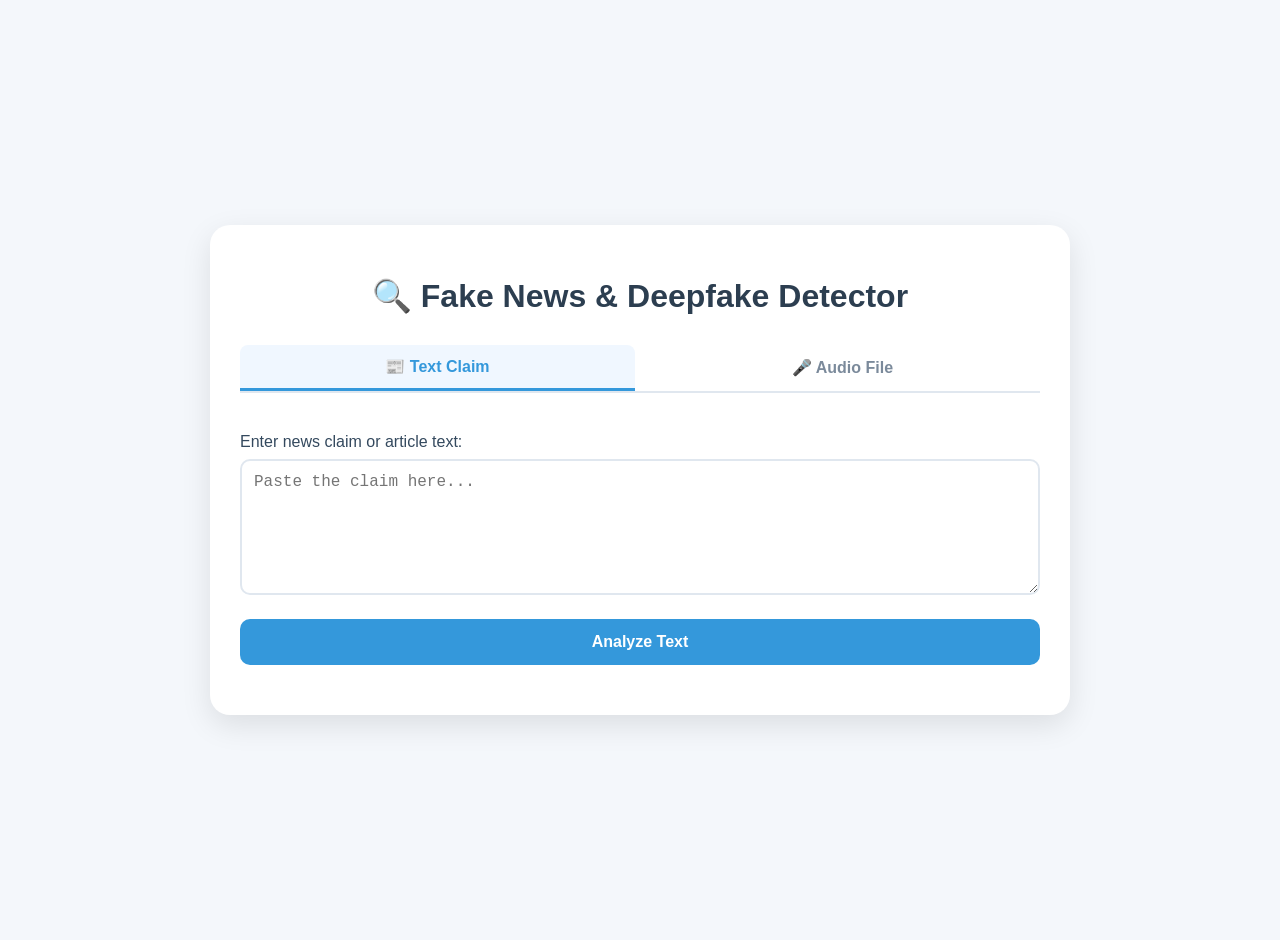
==== code/frontend/index.html @ bc5b4bad "working prototype" ====
<!DOCTYPE html>
<html lang="en">
<head>
    <meta charset="UTF-8">
    <meta name="viewport" content="width=device-width, initial-scale=1.0">
    <title>Fake News & Deepfake Detector</title>
    <style>
        body {
            font-family: 'Segoe UI', Tahoma, Geneva, Verdana, sans-serif;
            background: #f4f7fb;
            margin: 0;
            padding: 20px;
            display: flex;
            justify-content: center;
            align-items: center;
            min-height: 100vh;
        }
        .container {
            max-width: 800px;
            width: 100%;
            background: white;
            border-radius: 20px;
            box-shadow: 0 10px 30px rgba(0,0,0,0.1);
            padding: 30px;
        }
        h1 {
            text-align: center;
            color: #2c3e50;
            margin-bottom: 30px;
        }
        .tabs {
            display: flex;
            gap: 10px;
            margin-bottom: 20px;
            border-bottom: 2px solid #e0e7ef;
        }
        .tab {
            padding: 12px 24px;
            cursor: pointer;
            border: none;
            background: none;
            font-size: 16px;
            font-weight: 600;
            color: #7b8a9b;
            transition: all 0.2s;
            border-radius: 8px 8px 0 0;
        }
        .tab.active {
            color: #3498db;
            border-bottom: 3px solid #3498db;
            background: #f0f7ff;
        }
        .tab-content {
            display: none;
            padding: 20px 0;
        }
        .tab-content.active {
            display: block;
        }
        .form-group {
            margin-bottom: 20px;
        }
        label {
            display: block;
            margin-bottom: 8px;
            font-weight: 500;
            color: #34495e;
        }
        textarea, input[type="file"] {
            width: 100%;
            padding: 12px;
            border: 2px solid #e0e7ef;
            border-radius: 10px;
            font-size: 16px;
            transition: border 0.2s;
            box-sizing: border-box;
        }
        textarea:focus, input[type="file"]:focus {
            outline: none;
            border-color: #3498db;
        }
        button {
            background: #3498db;
            color: white;
            border: none;
            padding: 14px 28px;
            font-size: 16px;
            font-weight: 600;
            border-radius: 10px;
            cursor: pointer;
            transition: background 0.2s;
            width: 100%;
        }
        button:hover {
            background: #2980b9;
        }
        .result {
            margin-top: 30px;
            padding: 20px;
            border-radius: 15px;
            background: #f8fafd;
            border-left: 5px solid #3498db;
            display: none;
        }
        .result.real {
            border-left-color: #27ae60;
        }
        .result.fake {
            border-left-color: #e74c3c;
        }
        .result h3 {
            margin-top: 0;
            color: #2c3e50;
        }
        .result p {
            margin: 8px 0;
        }
        .probability-bar {
            height: 20px;
            background: #ecf0f1;
            border-radius: 10px;
            overflow: hidden;
            margin: 10px 0;
        }
        .bar-fill {
            height: 100%;
            width: 0%;
            transition: width 0.5s;
        }
        .bar-fill.real {
            background: #27ae60;
        }
        .bar-fill.fake {
            background: #e74c3c;
        }
        .detail-item {
            display: flex;
            justify-content: space-between;
            margin-bottom: 5px;
        }
        .loader {
            border: 4px solid #f3f3f3;
            border-top: 4px solid #3498db;
            border-radius: 50%;
            width: 40px;
            height: 40px;
            animation: spin 1s linear infinite;
            margin: 20px auto;
            display: none;
        }
        @keyframes spin {
            0% { transform: rotate(0deg); }
            100% { transform: rotate(360deg); }
        }
        .error {
            color: #e74c3c;
            font-weight: 500;
            margin-top: 10px;
        }
    </style>
</head>
<body>
    <div class="container">
        <h1>🔍 Fake News & Deepfake Detector</h1>
        
        <div class="tabs">
            <button class="tab active" onclick="switchTab('text')">📰 Text Claim</button>
            <button class="tab" onclick="switchTab('audio')">🎤 Audio File</button>
        </div>

        <!-- Text Tab -->
        <div id="text-tab" class="tab-content active">
            <div class="form-group">
                <label for="claim-text">Enter news claim or article text:</label>
                <textarea id="claim-text" rows="6" placeholder="Paste the claim here..."></textarea>
            </div>
            <button onclick="analyzeText()">Analyze Text</button>
        </div>

        <!-- Audio Tab -->
        <div id="audio-tab" class="tab-content">
            <div class="form-group">
                <label for="audio-file">Upload audio file (WAV, MP3, FLAC, M4A, OGG):</label>
                <input type="file" id="audio-file" accept=".wav,.mp3,.flac,.m4a,.ogg">
            </div>
            <button onclick="analyzeAudio()">Analyze Audio</button>
        </div>

        <!-- Loader -->
        <div class="loader" id="loader"></div>

        <!-- Result Display -->
        <div class="result" id="result">
            <h3 id="result-title">Result</h3>
            <div id="result-content"></div>
        </div>
    </div>

    <script>
        function switchTab(tab) {
            document.querySelectorAll('.tab').forEach(t => t.classList.remove('active'));
            document.querySelectorAll('.tab-content').forEach(c => c.classList.remove('active'));
            
            if (tab === 'text') {
                document.querySelector('.tab:nth-child(1)').classList.add('active');
                document.getElementById('text-tab').classList.add('active');
            } else {
                document.querySelector('.tab:nth-child(2)').classList.add('active');
                document.getElementById('audio-tab').classList.add('active');
            }
            
            // Hide previous result
            document.getElementById('result').style.display = 'none';
        }

        function showLoader(show) {
            document.getElementById('loader').style.display = show ? 'block' : 'none';
        }

        function displayResult(data, type) {
            const resultDiv = document.getElementById('result');
            const title = document.getElementById('result-title');
            const content = document.getElementById('result-content');
            
            resultDiv.className = 'result';
            if (type === 'text') {
                const isReal = data.label.includes('REAL');
                resultDiv.classList.add(isReal ? 'real' : 'fake');
                title.innerText = isReal ? '✅ Real News' : '❌ Fake News';
                
                let detailsHtml = `
                    <p><strong>Probability (Real):</strong> ${(data.probability_real * 100).toFixed(1)}%</p>
                    <p><strong>Probability (Fake):</strong> ${(data.probability_fake * 100).toFixed(1)}%</p>
                    <div class="probability-bar">
                        <div class="bar-fill ${isReal ? 'real' : 'fake'}" style="width: ${(data.probability_real * 100)}%"></div>
                    </div>
                    <p><strong>Evidence found:</strong> ${data.evidence_found ? 'Yes' : 'No'}</p>
                    <p><strong>Reasoning:</strong> ${data.reasoning}</p>
                    <h4>Agent Scores:</h4>
                    <div class="detail-item"><span>BiLSTM:</span> <span>${(data.details.bilstm * 100).toFixed(1)}%</span></div>
                    <div class="detail-item"><span>FactCheck:</span> <span>${(data.details.factcheck * 100).toFixed(1)}%</span></div>
                    <div class="detail-item"><span>NewsAPI:</span> <span>${(data.details.newsapi * 100).toFixed(1)}%</span></div>
                    <div class="detail-item"><span>GNews:</span> <span>${(data.details.gnews * 100).toFixed(1)}%</span></div>
                    <div class="detail-item"><span>LLM:</span> <span>${(data.details.llm * 100).toFixed(1)}%</span></div>
                `;
                content.innerHTML = detailsHtml;
            } else {
                // Audio result
                const isFake = data.label.includes('FAKE');
                resultDiv.classList.add(isFake ? 'fake' : 'real');
                title.innerText = isFake ? '🔴 Fake / Synthetic Audio' : '🟢 Real Human Voice';
                
                let detailsHtml = `
                    <p><strong>Score:</strong> ${data.score.toFixed(4)} (0=real, 1=fake)</p>
                    <p><strong>Confidence:</strong> ${(data.confidence * 100).toFixed(1)}%</p>
                    <div class="probability-bar">
                        <div class="bar-fill ${isFake ? 'fake' : 'real'}" style="width: ${data.confidence * 100}%"></div>
                    </div>
                `;
                content.innerHTML = detailsHtml;
            }
            
            resultDiv.style.display = 'block';
        }

        function showError(message) {
            const resultDiv = document.getElementById('result');
            const title = document.getElementById('result-title');
            const content = document.getElementById('result-content');
            
            resultDiv.className = 'result';
            title.innerText = '⚠️ Error';
            content.innerHTML = `<p class="error">${message}</p>`;
            resultDiv.style.display = 'block';
        }

        async function analyzeText() {
            const text = document.getElementById('claim-text').value.trim();
            if (!text) {
                alert('Please enter some text.');
                return;
            }

            showLoader(true);
            document.getElementById('result').style.display = 'none';

            try {
                const response = await fetch('/predict/text', {
                    method: 'POST',
                    headers: { 'Content-Type': 'application/json' },
                    body: JSON.stringify({ text })
                });
                
                if (!response.ok) {
                    const error = await response.json();
                    throw new Error(error.detail || 'Server error');
                }
                
                const data = await response.json();
                displayResult(data, 'text');
            } catch (err) {
                showError(err.message);
            } finally {
                showLoader(false);
            }
        }

        async function analyzeAudio() {
            const fileInput = document.getElementById('audio-file');
            const file = fileInput.files[0];
            if (!file) {
                alert('Please select an audio file.');
                return;
            }

            const formData = new FormData();
            formData.append('file', file);

            showLoader(true);
            document.getElementById('result').style.display = 'none';

            try {
                const response = await fetch('/predict/audio', {
                    method: 'POST',
                    body: formData
                });
                
                if (!response.ok) {
                    const error = await response.json();
                    throw new Error(error.detail || 'Server error');
                }
                
                const data = await response.json();
                displayResult(data, 'audio');
            } catch (err) {
                showError(err.message);
            } finally {
                showLoader(false);
            }
        }
    </script>
</body>
</html>
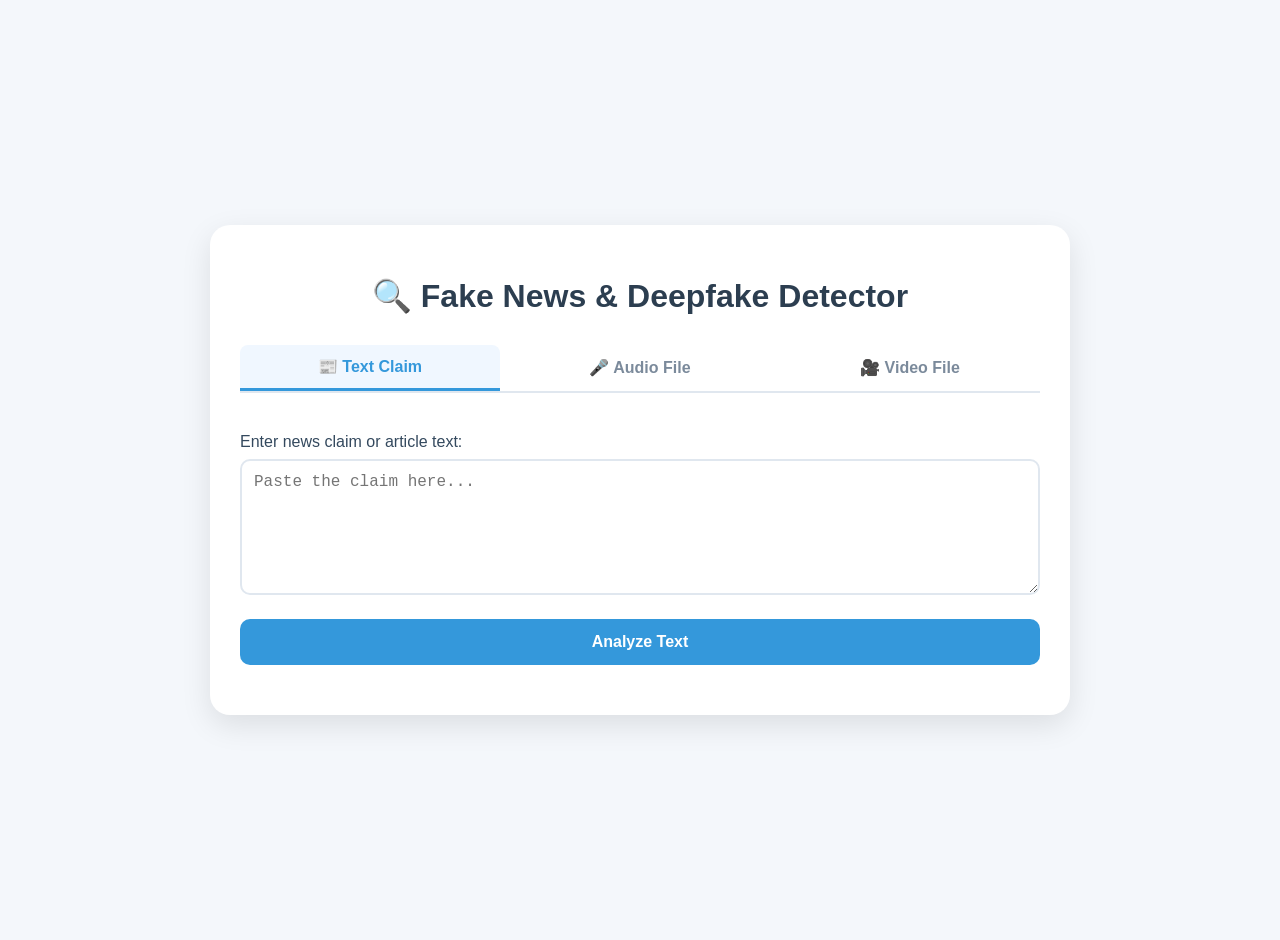
==== commit 2ce48430: "working" ====
--- a/code/frontend/index.html
+++ b/code/frontend/index.html
@@ -166,6 +166,7 @@
         <div class="tabs">
             <button class="tab active" onclick="switchTab('text')">📰 Text Claim</button>
             <button class="tab" onclick="switchTab('audio')">🎤 Audio File</button>
+            <button class="tab" onclick="switchTab('video')">🎥 Video File</button>
         </div>
 
         <!-- Text Tab -->
@@ -186,6 +187,15 @@
             <button onclick="analyzeAudio()">Analyze Audio</button>
         </div>
 
+        <!-- Video Tab -->
+        <div id="video-tab" class="tab-content">
+            <div class="form-group">
+                <label for="video-file">Upload video file (MP4, AVI, MOV, MKV):</label>
+                <input type="file" id="video-file" accept=".mp4,.avi,.mov,.mkv,.webm">
+            </div>
+            <button onclick="analyzeVideo()">Analyze Video</button>
+        </div>
+
         <!-- Loader -->
         <div class="loader" id="loader"></div>
 
@@ -204,9 +214,12 @@
             if (tab === 'text') {
                 document.querySelector('.tab:nth-child(1)').classList.add('active');
                 document.getElementById('text-tab').classList.add('active');
-            } else {
+            } else if (tab === 'audio') {
                 document.querySelector('.tab:nth-child(2)').classList.add('active');
                 document.getElementById('audio-tab').classList.add('active');
+            } else {
+                document.querySelector('.tab:nth-child(3)').classList.add('active');
+                document.getElementById('video-tab').classList.add('active');
             }
             
             // Hide previous result
@@ -244,7 +257,7 @@
                     <div class="detail-item"><span>LLM:</span> <span>${(data.details.llm * 100).toFixed(1)}%</span></div>
                 `;
                 content.innerHTML = detailsHtml;
-            } else {
+            } else if (type === 'audio') {
                 // Audio result
                 const isFake = data.label.includes('FAKE');
                 resultDiv.classList.add(isFake ? 'fake' : 'real');
@@ -258,6 +271,27 @@
                     </div>
                 `;
                 content.innerHTML = detailsHtml;
+            } else {
+                // Video result
+                const isFake = data.label.includes('FAKE');
+                resultDiv.classList.add(isFake ? 'fake' : 'real');
+                title.innerText = isFake ? '🔴 Fake / Synthetic Video' : (data.label.includes('UNABLE') ? '⚠️ Analysis Error' : '🟢 Real Human Video');
+                
+                if (data.label.includes('UNABLE')) {
+                    content.innerHTML = `<p>${data.details.message}</p>`;
+                } else {
+                    let detailsHtml = `
+                        <p><strong>Verdict:</strong> ${data.label}</p>
+                        <p><strong>Deepfake Probability:</strong> ${(data.score * 100).toFixed(1)}%</p>
+                        <div class="probability-bar">
+                            <div class="bar-fill ${isFake ? 'fake' : 'real'}" style="width: ${data.score * 100}%"></div>
+                        </div>
+                        <h4>Frame Analysis:</h4>
+                        <div class="detail-item"><span>Total Frames Scanned:</span> <span>${data.details.frames_analyzed}</span></div>
+                        <div class="detail-item"><span>Frames Flagged as Fake:</span> <span>${data.details.fake_frames} (${data.details.fake_percentage.toFixed(1)}%)</span></div>
+                    `;
+                    content.innerHTML = detailsHtml;
+                }
             }
             
             resultDiv.style.display = 'block';
@@ -338,6 +372,40 @@
                 showLoader(false);
             }
         }
+
+        async function analyzeVideo() {
+            const fileInput = document.getElementById('video-file');
+            const file = fileInput.files[0];
+            if (!file) {
+                alert('Please select a video file.');
+                return;
+            }
+
+            const formData = new FormData();
+            formData.append('file', file);
+
+            showLoader(true);
+            document.getElementById('result').style.display = 'none';
+
+            try {
+                const response = await fetch('/predict/video', {
+                    method: 'POST',
+                    body: formData
+                });
+                
+                if (!response.ok) {
+                    const error = await response.json();
+                    throw new Error(error.detail || 'Server error');
+                }
+                
+                const data = await response.json();
+                displayResult(data, 'video');
+            } catch (err) {
+                showError(err.message);
+            } finally {
+                showLoader(false);
+            }
+        }
     </script>
 </body>
 </html>
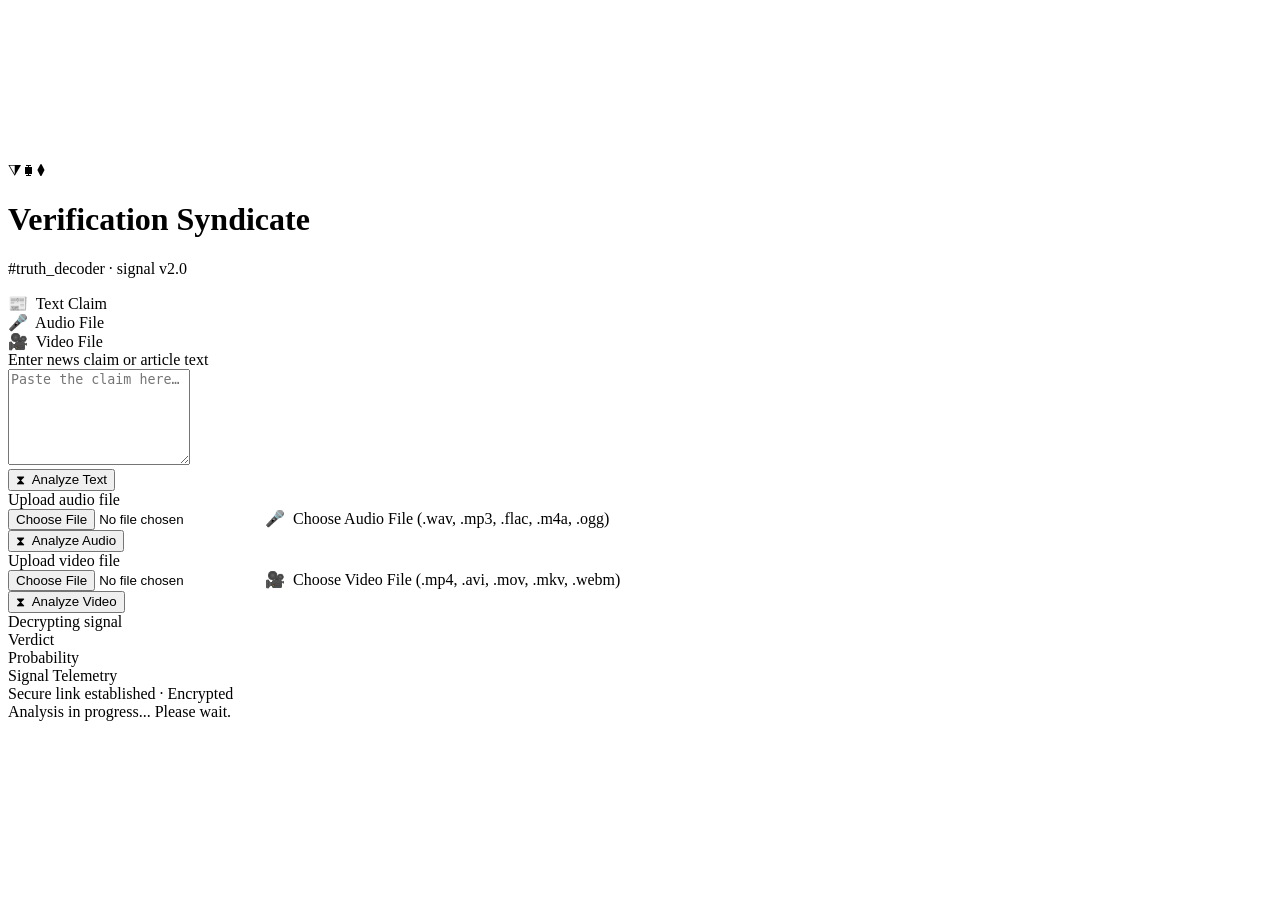
==== commit 16967ef9: "commit" ====
--- a/code/frontend/index.html
+++ b/code/frontend/index.html
@@ -3,409 +3,156 @@
 <head>
     <meta charset="UTF-8">
     <meta name="viewport" content="width=device-width, initial-scale=1.0">
-    <title>Fake News & Deepfake Detector</title>
-    <style>
-        body {
-            font-family: 'Segoe UI', Tahoma, Geneva, Verdana, sans-serif;
-            background: #f4f7fb;
-            margin: 0;
-            padding: 20px;
-            display: flex;
-            justify-content: center;
-            align-items: center;
-            min-height: 100vh;
-        }
-        .container {
-            max-width: 800px;
-            width: 100%;
-            background: white;
-            border-radius: 20px;
-            box-shadow: 0 10px 30px rgba(0,0,0,0.1);
-            padding: 30px;
-        }
-        h1 {
-            text-align: center;
-            color: #2c3e50;
-            margin-bottom: 30px;
-        }
-        .tabs {
-            display: flex;
-            gap: 10px;
-            margin-bottom: 20px;
-            border-bottom: 2px solid #e0e7ef;
-        }
-        .tab {
-            padding: 12px 24px;
-            cursor: pointer;
-            border: none;
-            background: none;
-            font-size: 16px;
-            font-weight: 600;
-            color: #7b8a9b;
-            transition: all 0.2s;
-            border-radius: 8px 8px 0 0;
-        }
-        .tab.active {
-            color: #3498db;
-            border-bottom: 3px solid #3498db;
-            background: #f0f7ff;
-        }
-        .tab-content {
-            display: none;
-            padding: 20px 0;
-        }
-        .tab-content.active {
-            display: block;
-        }
-        .form-group {
-            margin-bottom: 20px;
-        }
-        label {
-            display: block;
-            margin-bottom: 8px;
-            font-weight: 500;
-            color: #34495e;
-        }
-        textarea, input[type="file"] {
-            width: 100%;
-            padding: 12px;
-            border: 2px solid #e0e7ef;
-            border-radius: 10px;
-            font-size: 16px;
-            transition: border 0.2s;
-            box-sizing: border-box;
-        }
-        textarea:focus, input[type="file"]:focus {
-            outline: none;
-            border-color: #3498db;
-        }
-        button {
-            background: #3498db;
-            color: white;
-            border: none;
-            padding: 14px 28px;
-            font-size: 16px;
-            font-weight: 600;
-            border-radius: 10px;
-            cursor: pointer;
-            transition: background 0.2s;
-            width: 100%;
-        }
-        button:hover {
-            background: #2980b9;
-        }
-        .result {
-            margin-top: 30px;
-            padding: 20px;
-            border-radius: 15px;
-            background: #f8fafd;
-            border-left: 5px solid #3498db;
-            display: none;
-        }
-        .result.real {
-            border-left-color: #27ae60;
-        }
-        .result.fake {
-            border-left-color: #e74c3c;
-        }
-        .result h3 {
-            margin-top: 0;
-            color: #2c3e50;
-        }
-        .result p {
-            margin: 8px 0;
-        }
-        .probability-bar {
-            height: 20px;
-            background: #ecf0f1;
-            border-radius: 10px;
-            overflow: hidden;
-            margin: 10px 0;
-        }
-        .bar-fill {
-            height: 100%;
-            width: 0%;
-            transition: width 0.5s;
-        }
-        .bar-fill.real {
-            background: #27ae60;
-        }
-        .bar-fill.fake {
-            background: #e74c3c;
-        }
-        .detail-item {
-            display: flex;
-            justify-content: space-between;
-            margin-bottom: 5px;
-        }
-        .loader {
-            border: 4px solid #f3f3f3;
-            border-top: 4px solid #3498db;
-            border-radius: 50%;
-            width: 40px;
-            height: 40px;
-            animation: spin 1s linear infinite;
-            margin: 20px auto;
-            display: none;
-        }
-        @keyframes spin {
-            0% { transform: rotate(0deg); }
-            100% { transform: rotate(360deg); }
-        }
-        .error {
-            color: #e74c3c;
-            font-weight: 500;
-            margin-top: 10px;
-        }
-    </style>
+    <title>Verification Syndicate</title>
+    <link rel="preconnect" href="https://fonts.googleapis.com">
+    <link href="https://fonts.googleapis.com/css2?family=Space+Mono:ital,wght@0,400;0,700;1,400&family=Syne:wght@400;500;600;700;800&display=swap" rel="stylesheet">
+    <link rel="stylesheet" href="/static/style.css">
 </head>
 <body>
-    <div class="container">
-        <h1>🔍 Fake News & Deepfake Detector</h1>
-        
+
+<canvas id="matrix-canvas"></canvas>
+<div class="scanline"></div>
+<div class="glitch-panel"></div>
+
+<div class="container page-enter">
+
+    <!-- HEADER -->
+    <div class="card-header">
+        <div class="header">
+            <div class="logo-wrap">
+                <span class="logo-glyph">⧩</span>
+                <span class="logo-glyph">⧯</span>
+                <span class="logo-glyph">⧫</span>
+            </div>
+            <h1>Verification Syndicate</h1>
+            <p class="subtitle">
+                <span class="subtitle-dot"></span>
+                #truth_decoder · signal v2.0
+            </p>
+        </div>
+    </div>
+
+    <!-- BODY -->
+    <div class="card-body">
+
+        <!-- Error box -->
+        <div class="error-box" id="errorBox"></div>
+
+        <!-- Tabs -->
         <div class="tabs">
-            <button class="tab active" onclick="switchTab('text')">📰 Text Claim</button>
-            <button class="tab" onclick="switchTab('audio')">🎤 Audio File</button>
-            <button class="tab" onclick="switchTab('video')">🎥 Video File</button>
+            <div class="tab active" onclick="switchTab('text')">📰 &nbsp;Text Claim</div>
+            <div class="tab" onclick="switchTab('audio')">🎤 &nbsp;Audio File</div>
+            <div class="tab" onclick="switchTab('video')">🎥 &nbsp;Video File</div>
         </div>
 
         <!-- Text Tab -->
         <div id="text-tab" class="tab-content active">
-            <div class="form-group">
-                <label for="claim-text">Enter news claim or article text:</label>
-                <textarea id="claim-text" rows="6" placeholder="Paste the claim here..."></textarea>
+            <div class="input-group">
+                <div class="field-label">Enter news claim or article text</div>
+                <textarea id="claim-text" rows="6" placeholder="Paste the claim here…"></textarea>
             </div>
-            <button onclick="analyzeText()">Analyze Text</button>
+            <button class="btn btn-primary" onclick="analyzeText()">⧗ &nbsp;Analyze Text</button>
         </div>
 
         <!-- Audio Tab -->
         <div id="audio-tab" class="tab-content">
-            <div class="form-group">
-                <label for="audio-file">Upload audio file (WAV, MP3, FLAC, M4A, OGG):</label>
-                <input type="file" id="audio-file" accept=".wav,.mp3,.flac,.m4a,.ogg">
+            <div class="input-group">
+                <div class="field-label">Upload audio file</div>
+                <div class="file-input-wrapper">
+                    <input type="file" id="audio-file" accept=".wav,.mp3,.flac,.m4a,.ogg" onchange="updateFileLabel('audio-file','audio-file-label')">
+                    <label for="audio-file" class="styled-file-label" id="audio-file-label">🎤 &nbsp;Choose Audio File (.wav, .mp3, .flac, .m4a, .ogg)</label>
+                </div>
             </div>
-            <button onclick="analyzeAudio()">Analyze Audio</button>
+            <div id="audio-preview-container" style="display: none; margin-bottom: 24px; text-align: center; border: 1px dashed rgba(0,240,180,0.22); border-radius: var(--r-md); padding: 20px; background: rgba(0, 240, 180, 0.04);">
+                <div class="field-label" style="justify-content: center;">Audio Preview</div>
+                <div class="custom-audio-player">
+                    <button class="audio-play-btn" id="audio-play-btn">▶</button>
+                    <div class="audio-track-container" id="audio-track">
+                        <div class="audio-progress" id="audio-progress"></div>
+                    </div>
+                    <div class="audio-time-display" id="audio-time">0:00 / 0:00</div>
+                    <audio id="audio-preview" style="display:none;"></audio>
+                </div>
+                <button class="remove-media-btn" onclick="clearFile('audio')">⨯ Remove Audio</button>
+            </div>
+            <button class="btn btn-primary" onclick="analyzeAudio()">⧗ &nbsp;Analyze Audio</button>
         </div>
 
         <!-- Video Tab -->
         <div id="video-tab" class="tab-content">
-            <div class="form-group">
-                <label for="video-file">Upload video file (MP4, AVI, MOV, MKV):</label>
-                <input type="file" id="video-file" accept=".mp4,.avi,.mov,.mkv,.webm">
+            <div class="input-group">
+                <div class="field-label">Upload video file</div>
+                <div class="file-input-wrapper">
+                    <input type="file" id="video-file" accept=".mp4,.avi,.mov,.mkv,.webm" onchange="updateFileLabel('video-file','video-file-label')">
+                    <label for="video-file" class="styled-file-label" id="video-file-label">🎥 &nbsp;Choose Video File (.mp4, .avi, .mov, .mkv, .webm)</label>
+                </div>
             </div>
-            <button onclick="analyzeVideo()">Analyze Video</button>
+            <div id="video-preview-container" style="display: none; margin-bottom: 24px; text-align: center; border: 1px dashed rgba(0,240,180,0.22); border-radius: var(--r-md); padding: 16px; background: rgba(0, 240, 180, 0.04);">
+                <div class="field-label" style="justify-content: center;">Video Preview</div>
+                <video id="video-preview" controls style="max-width: 100%; max-height: 300px; border-radius: var(--r-sm); outline: none; border: 1px solid rgba(0,240,180,0.2);"></video>
+                <br>
+                <button class="remove-media-btn" onclick="clearFile('video')">⨯ Remove Video</button>
+            </div>
+            <button class="btn btn-primary" onclick="analyzeVideo()">⧗ &nbsp;Analyze Video</button>
         </div>
 
         <!-- Loader -->
-        <div class="loader" id="loader"></div>
+        <div class="loader" id="loader">
+            <div class="decrypt-grid">
+                <span></span><span></span><span></span><span></span><span></span>
+            </div>
+            <div class="loading-text">Decrypting signal<span class="cursor"></span></div>
+        </div>
 
         <!-- Result Display -->
         <div class="result" id="result">
-            <h3 id="result-title">Result</h3>
-            <div id="result-content"></div>
+            <div class="result-divider"></div>
+
+            <!-- Verdict -->
+            <div class="verdict-box" id="verdict-box">
+                <div class="verdict-eyebrow">Verdict</div>
+                <div class="verdict-label" id="result-title"></div>
+            </div>
+
+            <!-- Confidence bars -->
+            <div class="confidence" id="confidence-box">
+                <div class="confidence-header">
+                    <span class="confidence-label" id="conf-label">Probability</span>
+                    <span class="confidence-pct" id="conf-pct"></span>
+                </div>
+                <div class="confidence-bar">
+                    <div class="confidence-fill" id="conf-fill"></div>
+                </div>
+            </div>
+
+            <!-- Diagnostics / agent scores -->
+            <div class="diagnostics" id="diagnostics-box">
+                <div class="diag-header">Signal Telemetry</div>
+                <div id="diag-items"></div>
+            </div>
+
+            <!-- Reasoning / details -->
+            <div class="reasoning-box" id="reasoning-box" style="display:none;">
+                <span class="reasoning-label">Reasoning</span>
+                <span id="reasoning-text"></span>
+            </div>
+        </div>
+
+    </div><!-- /card-body -->
+
+    <!-- FOOTER STATUS -->
+    <div class="card-footer">
+        <div class="status">
+            <span class="pulse-dot"></span>
+            <span>Secure link established · Encrypted</span>
         </div>
     </div>
 
-    <script>
-        function switchTab(tab) {
-            document.querySelectorAll('.tab').forEach(t => t.classList.remove('active'));
-            document.querySelectorAll('.tab-content').forEach(c => c.classList.remove('active'));
-            
-            if (tab === 'text') {
-                document.querySelector('.tab:nth-child(1)').classList.add('active');
-                document.getElementById('text-tab').classList.add('active');
-            } else if (tab === 'audio') {
-                document.querySelector('.tab:nth-child(2)').classList.add('active');
-                document.getElementById('audio-tab').classList.add('active');
-            } else {
-                document.querySelector('.tab:nth-child(3)').classList.add('active');
-                document.getElementById('video-tab').classList.add('active');
-            }
-            
-            // Hide previous result
-            document.getElementById('result').style.display = 'none';
-        }
+</div><!-- /container -->
 
-        function showLoader(show) {
-            document.getElementById('loader').style.display = show ? 'block' : 'none';
-        }
+<!-- Toast Notification -->
+<div id="toast" class="toast">Analysis in progress... Please wait.</div>
 
-        function displayResult(data, type) {
-            const resultDiv = document.getElementById('result');
-            const title = document.getElementById('result-title');
-            const content = document.getElementById('result-content');
-            
-            resultDiv.className = 'result';
-            if (type === 'text') {
-                const isReal = data.label.includes('REAL');
-                resultDiv.classList.add(isReal ? 'real' : 'fake');
-                title.innerText = isReal ? '✅ Real News' : '❌ Fake News';
-                
-                let detailsHtml = `
-                    <p><strong>Probability (Real):</strong> ${(data.probability_real * 100).toFixed(1)}%</p>
-                    <p><strong>Probability (Fake):</strong> ${(data.probability_fake * 100).toFixed(1)}%</p>
-                    <div class="probability-bar">
-                        <div class="bar-fill ${isReal ? 'real' : 'fake'}" style="width: ${(data.probability_real * 100)}%"></div>
-                    </div>
-                    <p><strong>Evidence found:</strong> ${data.evidence_found ? 'Yes' : 'No'}</p>
-                    <p><strong>Reasoning:</strong> ${data.reasoning}</p>
-                    <h4>Agent Scores:</h4>
-                    <div class="detail-item"><span>BiLSTM:</span> <span>${(data.details.bilstm * 100).toFixed(1)}%</span></div>
-                    <div class="detail-item"><span>FactCheck:</span> <span>${(data.details.factcheck * 100).toFixed(1)}%</span></div>
-                    <div class="detail-item"><span>NewsAPI:</span> <span>${(data.details.newsapi * 100).toFixed(1)}%</span></div>
-                    <div class="detail-item"><span>GNews:</span> <span>${(data.details.gnews * 100).toFixed(1)}%</span></div>
-                    <div class="detail-item"><span>LLM:</span> <span>${(data.details.llm * 100).toFixed(1)}%</span></div>
-                `;
-                content.innerHTML = detailsHtml;
-            } else if (type === 'audio') {
-                // Audio result
-                const isFake = data.label.includes('FAKE');
-                resultDiv.classList.add(isFake ? 'fake' : 'real');
-                title.innerText = isFake ? '🔴 Fake / Synthetic Audio' : '🟢 Real Human Voice';
-                
-                let detailsHtml = `
-                    <p><strong>Score:</strong> ${data.score.toFixed(4)} (0=real, 1=fake)</p>
-                    <p><strong>Confidence:</strong> ${(data.confidence * 100).toFixed(1)}%</p>
-                    <div class="probability-bar">
-                        <div class="bar-fill ${isFake ? 'fake' : 'real'}" style="width: ${data.confidence * 100}%"></div>
-                    </div>
-                `;
-                content.innerHTML = detailsHtml;
-            } else {
-                // Video result
-                const isFake = data.label.includes('FAKE');
-                resultDiv.classList.add(isFake ? 'fake' : 'real');
-                title.innerText = isFake ? '🔴 Fake / Synthetic Video' : (data.label.includes('UNABLE') ? '⚠️ Analysis Error' : '🟢 Real Human Video');
-                
-                if (data.label.includes('UNABLE')) {
-                    content.innerHTML = `<p>${data.details.message}</p>`;
-                } else {
-                    let detailsHtml = `
-                        <p><strong>Verdict:</strong> ${data.label}</p>
-                        <p><strong>Deepfake Probability:</strong> ${(data.score * 100).toFixed(1)}%</p>
-                        <div class="probability-bar">
-                            <div class="bar-fill ${isFake ? 'fake' : 'real'}" style="width: ${data.score * 100}%"></div>
-                        </div>
-                        <h4>Frame Analysis:</h4>
-                        <div class="detail-item"><span>Total Frames Scanned:</span> <span>${data.details.frames_analyzed}</span></div>
-                        <div class="detail-item"><span>Frames Flagged as Fake:</span> <span>${data.details.fake_frames} (${data.details.fake_percentage.toFixed(1)}%)</span></div>
-                    `;
-                    content.innerHTML = detailsHtml;
-                }
-            }
-            
-            resultDiv.style.display = 'block';
-        }
-
-        function showError(message) {
-            const resultDiv = document.getElementById('result');
-            const title = document.getElementById('result-title');
-            const content = document.getElementById('result-content');
-            
-            resultDiv.className = 'result';
-            title.innerText = '⚠️ Error';
-            content.innerHTML = `<p class="error">${message}</p>`;
-            resultDiv.style.display = 'block';
-        }
-
-        async function analyzeText() {
-            const text = document.getElementById('claim-text').value.trim();
-            if (!text) {
-                alert('Please enter some text.');
-                return;
-            }
-
-            showLoader(true);
-            document.getElementById('result').style.display = 'none';
-
-            try {
-                const response = await fetch('/predict/text', {
-                    method: 'POST',
-                    headers: { 'Content-Type': 'application/json' },
-                    body: JSON.stringify({ text })
-                });
-                
-                if (!response.ok) {
-                    const error = await response.json();
-                    throw new Error(error.detail || 'Server error');
-                }
-                
-                const data = await response.json();
-                displayResult(data, 'text');
-            } catch (err) {
-                showError(err.message);
-            } finally {
-                showLoader(false);
-            }
-        }
-
-        async function analyzeAudio() {
-            const fileInput = document.getElementById('audio-file');
-            const file = fileInput.files[0];
-            if (!file) {
-                alert('Please select an audio file.');
-                return;
-            }
-
-            const formData = new FormData();
-            formData.append('file', file);
-
-            showLoader(true);
-            document.getElementById('result').style.display = 'none';
-
-            try {
-                const response = await fetch('/predict/audio', {
-                    method: 'POST',
-                    body: formData
-                });
-                
-                if (!response.ok) {
-                    const error = await response.json();
-                    throw new Error(error.detail || 'Server error');
-                }
-                
-                const data = await response.json();
-                displayResult(data, 'audio');
-            } catch (err) {
-                showError(err.message);
-            } finally {
-                showLoader(false);
-            }
-        }
-
-        async function analyzeVideo() {
-            const fileInput = document.getElementById('video-file');
-            const file = fileInput.files[0];
-            if (!file) {
-                alert('Please select a video file.');
-                return;
-            }
-
-            const formData = new FormData();
-            formData.append('file', file);
-
-            showLoader(true);
-            document.getElementById('result').style.display = 'none';
-
-            try {
-                const response = await fetch('/predict/video', {
-                    method: 'POST',
-                    body: formData
-                });
-                
-                if (!response.ok) {
-                    const error = await response.json();
-                    throw new Error(error.detail || 'Server error');
-                }
-                
-                const data = await response.json();
-                displayResult(data, 'video');
-            } catch (err) {
-                showError(err.message);
-            } finally {
-                showLoader(false);
-            }
-        }
-    </script>
+<script src="/static/script.js"></script>
 </body>
 </html>
